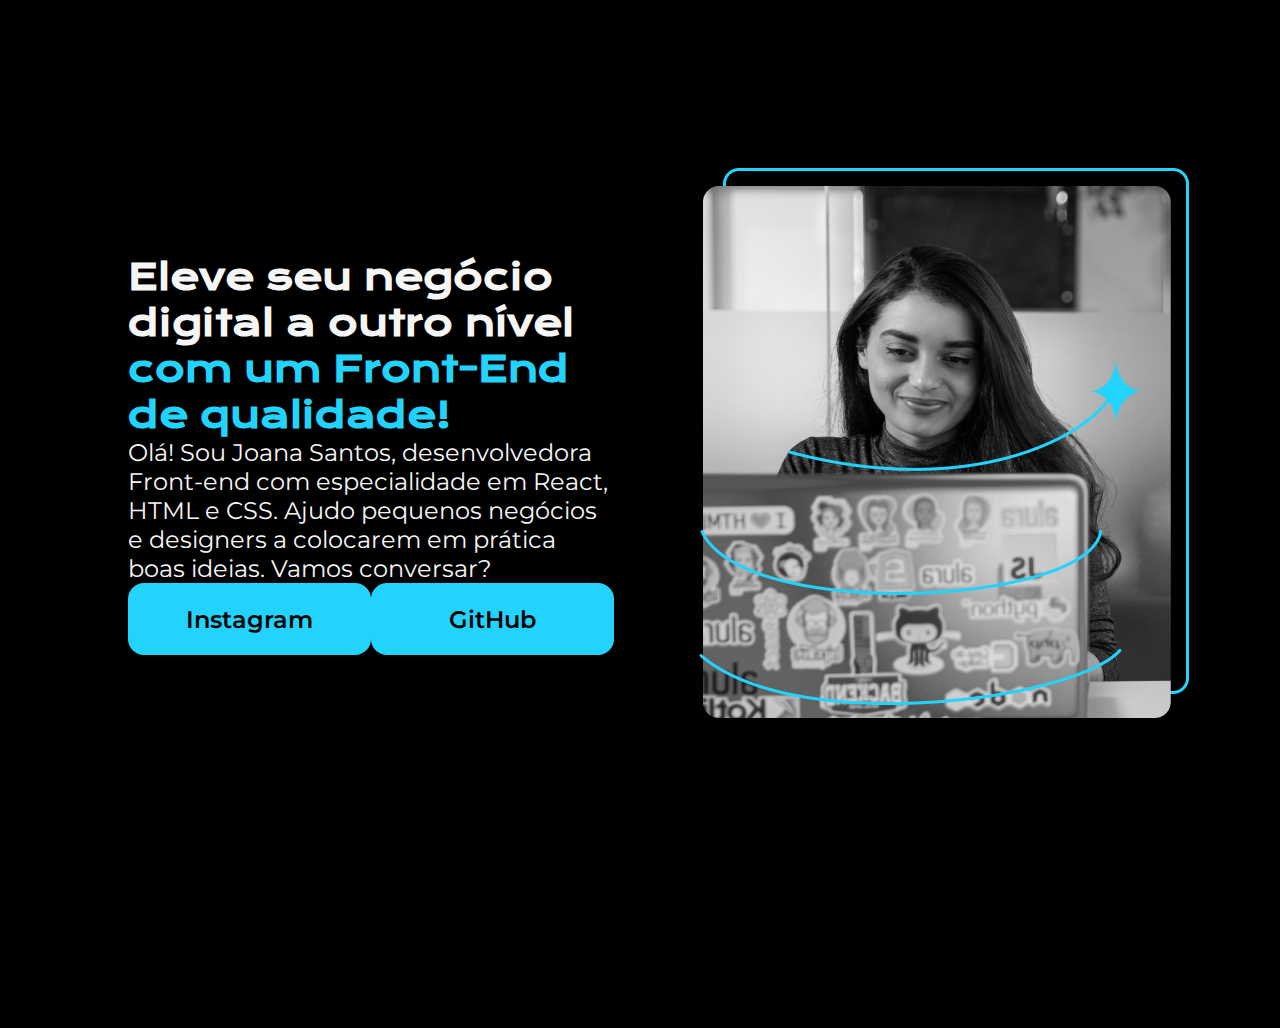
==== Potifólio/index.html @ 13ddf7b5 "Add files via upload" ====
<!DOCTYPE html>
<html lang="pt-br">
<head>
    <meta charset="UTF-8">
    <meta http-equiv="X-UA-Compatible" content="IE=edge">
    <meta name="viewport" content="width=device-width, initial-scale=1.0">
    <title>Portifólio</title>
    <link rel="stylesheet" href="style.css">
</head>
<body>
    <header></header>
    <main class="apresentacao">
        <section class="apresentacao__conteudo">
            <h1 class="apresentacao__conteudo__titulo">Eleve seu negócio digital a outro nível <strong class="titulodestaque">com um Front-End de qualidade!</strong></h1>
            <p class="apresentacao__conteudo__texto">Olá! Sou Joana Santos, desenvolvedora Front-end com especialidade em React, HTML e CSS.
                Ajudo pequenos negócios e designers a colocarem em prática boas ideias. Vamos conversar?</p>
            <div class="apresentacao__links">
                <a class="apresentacao__links__link" href="https://instagram.com">Instagram</a>
                <a class="apresentacao__links__link" href="https://GitHub.com">GitHub</a>
            </div>
        </section>
        <img src="Imagem.png" alt="imagem">
    </main>
    <footer></footer>
</body>
</html>
---- Potifólio/style.css ----
@import url('https://fonts.googleapis.com/css2?family=Krona+One&family=Montserrat:wght@400;600&display=swap');

* {
    margin: 0;
    padding: 0;
}

body {
    box-sizing: border-box;
    height: 100vh;
    background-color: #000000;
    color: #F6F6F6;
}

.titulodestaque {
    color: #22D4FD;
}

.apresentacao {
    margin: 10%;
    height: 70%;
    display: flex;
    align-items: center;
    justify-content: space-between;
    gap: 85px;
}

.apresentacao__conteudo {
    width: 593px;
    height: 60%;
    display: flex;
    flex-direction: column;
}

.apresentacao__conteudo__titulo {
    font-size: 36px;
    font-family: 'Krona One', sans-serif;
}

.apresentacao__conteudo__texto {
    font-size: 24px;
    font-family: 'Montserrat', sans-serif;
}

.apresentacao__links {
    display: flex;
    justify-content: space-between;
    align-items: center;
    height: 145px;
}

.apresentacao__links__link {
    background-color: #22D4FD;
    font-family: 'Montserrat', 'sans-family';
    font-size: 24px;
    text-align: center;
    width: 200px;
    border-radius: 16px;
    padding: 21.5px;
    text-decoration: none;
    color: #000000;
    font-weight: 600;
}
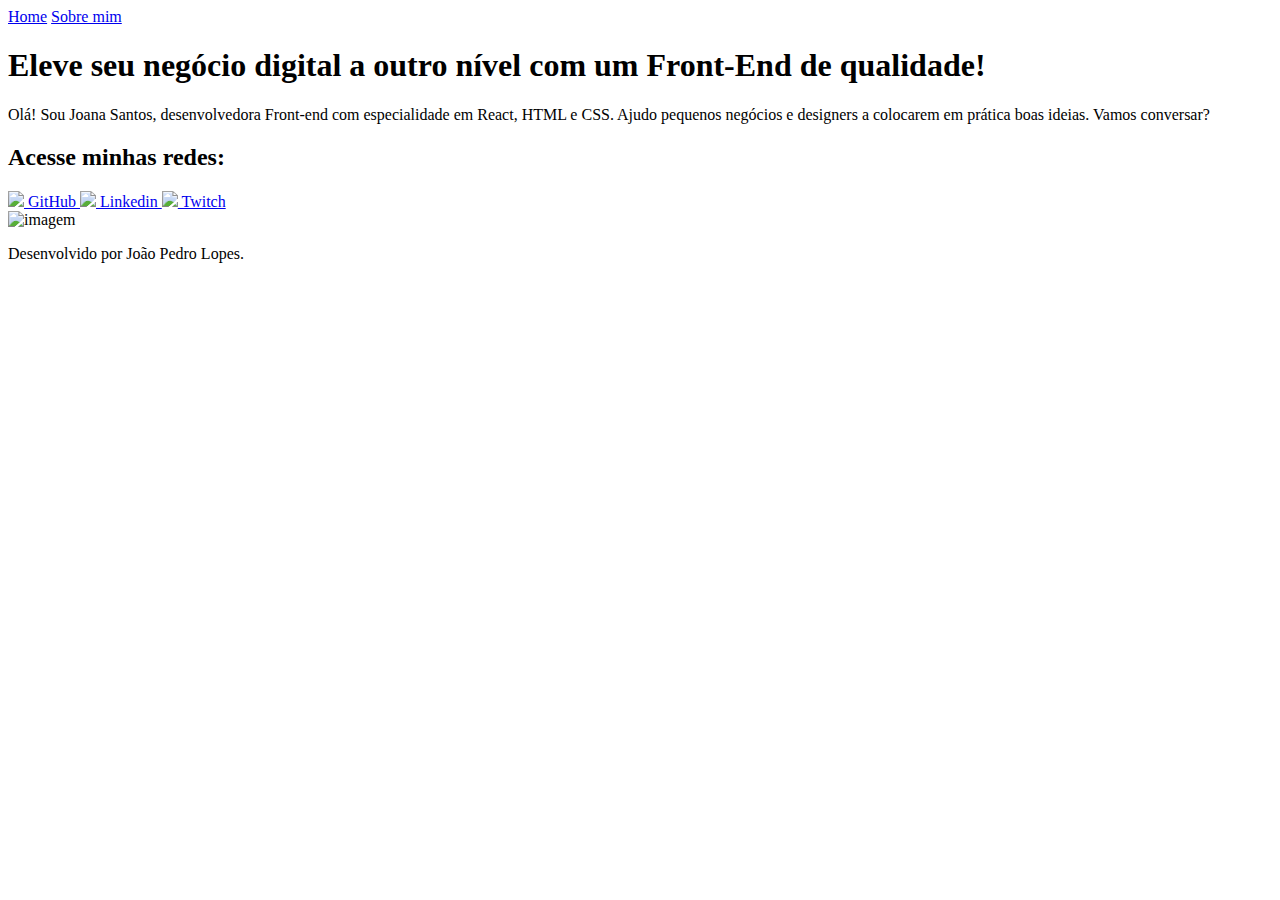
==== commit 6356c49d: "Update index.html" ====
--- a/Potifólio/index.html
+++ b/Potifólio/index.html
@@ -5,22 +5,40 @@
     <meta http-equiv="X-UA-Compatible" content="IE=edge">
     <meta name="viewport" content="width=device-width, initial-scale=1.0">
     <title>Portifólio</title>
-    <link rel="stylesheet" href="style.css">
+    <link rel="stylesheet" href="/styles/style.css">
 </head>
 <body>
-    <header></header>
+    <header class="cabecalho">
+        <nav class="cabecalho__menu">
+            <a class="cabecalho__menu__link" href="index.html">Home</a>
+            <a class="cabecalho__menu__link" href="about.html">Sobre mim</a>
+        </nav>
+    </header>
     <main class="apresentacao">
         <section class="apresentacao__conteudo">
             <h1 class="apresentacao__conteudo__titulo">Eleve seu negócio digital a outro nível <strong class="titulodestaque">com um Front-End de qualidade!</strong></h1>
             <p class="apresentacao__conteudo__texto">Olá! Sou Joana Santos, desenvolvedora Front-end com especialidade em React, HTML e CSS.
                 Ajudo pequenos negócios e designers a colocarem em prática boas ideias. Vamos conversar?</p>
             <div class="apresentacao__links">
-                <a class="apresentacao__links__link" href="https://instagram.com">Instagram</a>
-                <a class="apresentacao__links__link" href="https://GitHub.com">GitHub</a>
+                <h2>Acesse minhas redes:</h2>
+                <a class="apresentacao__links__navegacao" href="https://GitHub.com">
+                    <img src="./assets/github.png">
+                    GitHub
+                </a>
+                <a class="apresentacao__links__navegacao" href="https://Linkedin.com">
+                    <img src="./assets/linkedin.png">
+                    Linkedin
+                </a>
+                <a class="apresentacao__links__navegacao" href="https://twitch.tv">
+                    <img src="./assets/twitch.png">    
+                    Twitch
+                </a>
             </div>
         </section>
-        <img src="Imagem.png" alt="imagem">
+        <img class="apresentacao__img" src="./assets/Imagem.png" alt="imagem">
     </main>
-    <footer></footer>
+    <footer class="rodape">
+        <p>Desenvolvido por João Pedro Lopes.</p>
+    </footer>
 </body>
-</html>+</html>
